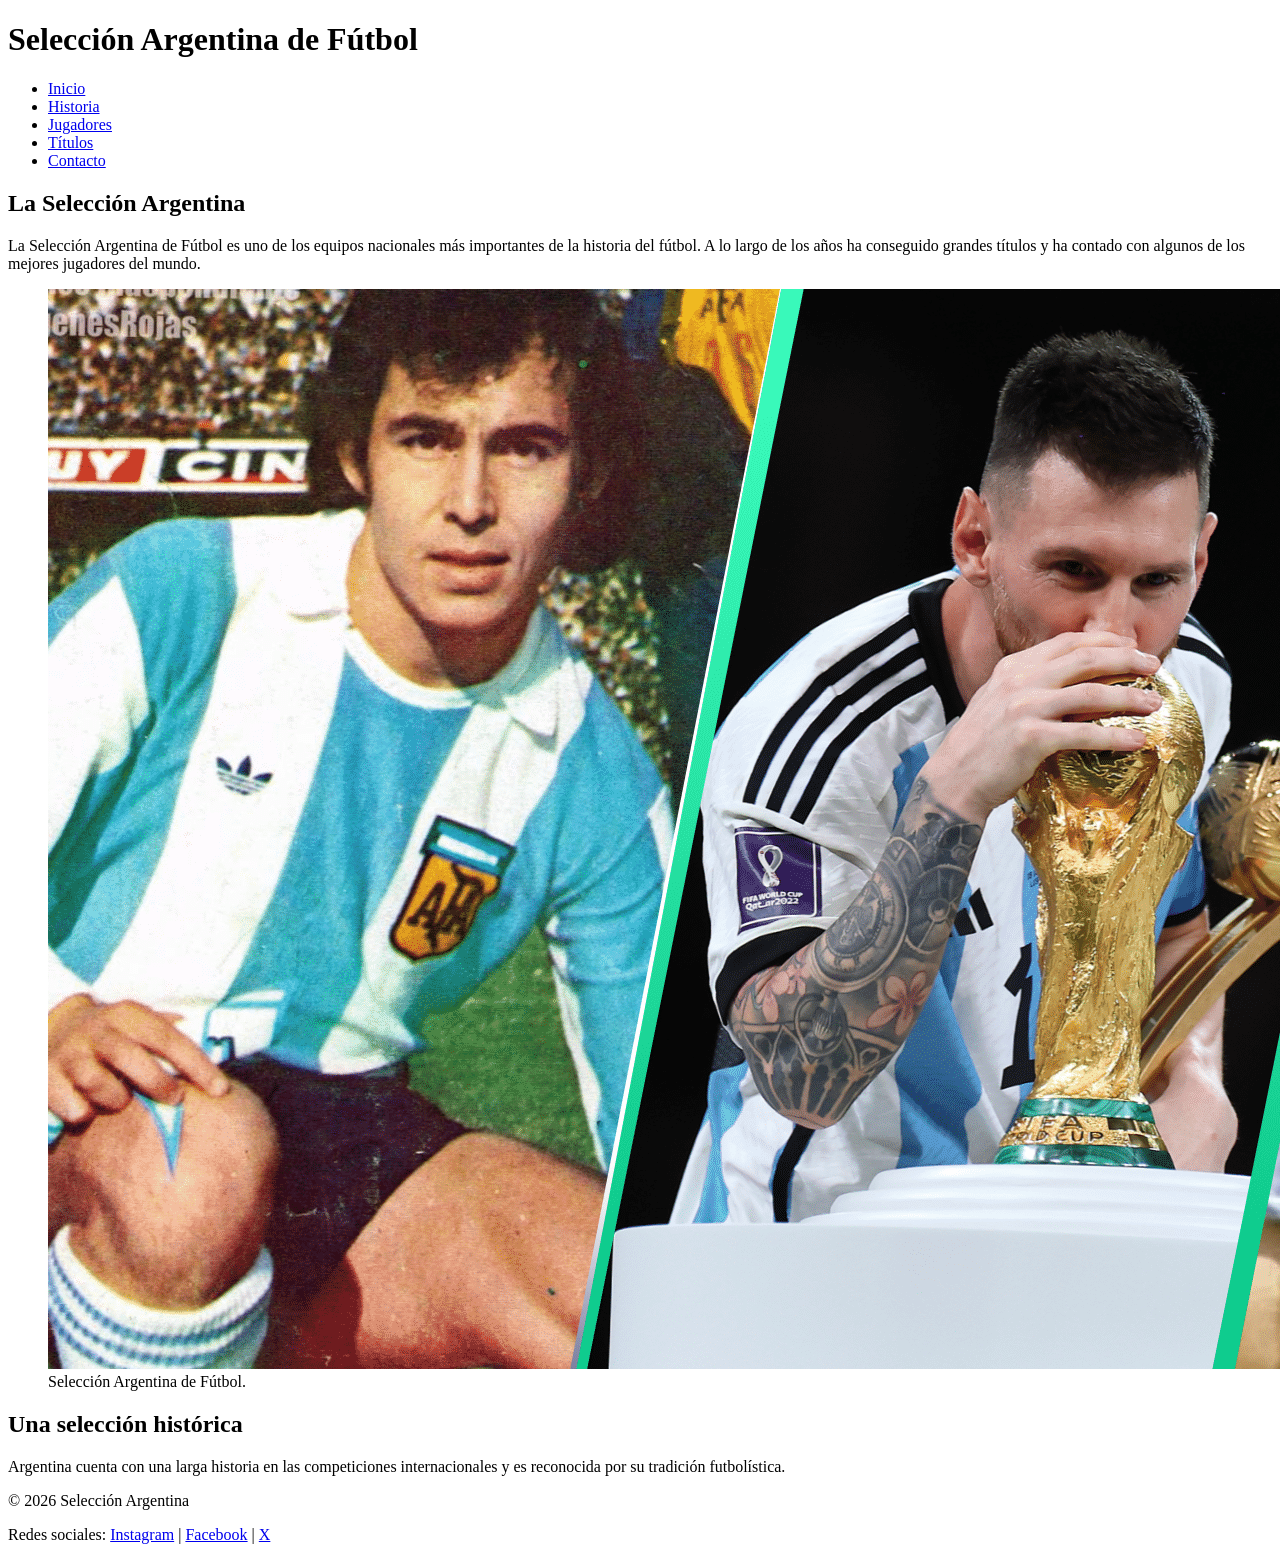
==== index.html @ b05fe80d "Primer commit" ====
<!DOCTYPE html>
<html lang="es">
<head>
    <meta charset="UTF-8">
    <meta name="viewport" content="width=device-width, initial-scale=1.0">
    <title>Selección Argentina</title>
</head>

<body>

    <header>
        <h1>Selección Argentina de Fútbol</h1>

        <nav>
            <ul>
                <li><a href="index.html">Inicio</a></li>
                <li><a href="pages/historia.html">Historia</a></li>
                <li><a href="pages/jugadores.html">Jugadores</a></li>
                <li><a href="pages/titulos.html">Títulos</a></li>
                <li><a href="pages/contacto.html">Contacto</a></li>
            </ul>
        </nav>
    </header>

    <main>

        <section>
            <h2>La Selección Argentina</h2>

            <p>
                La Selección Argentina de Fútbol es uno de los equipos
                nacionales más importantes de la historia del fútbol.
                A lo largo de los años ha conseguido grandes títulos
                y ha contado con algunos de los mejores jugadores
                del mundo.
            </p>

            <figure>
                <img src="img/inicio seleccion.png"
                     alt="Jugadores mas importantes de la historia de Argentina">
                <figcaption>Selección Argentina de Fútbol.</figcaption>
            </figure>
        </section>

        <section>
            <h2>Una selección histórica</h2>

            <p>
                Argentina cuenta con una larga historia en las
                competiciones internacionales y es reconocida por
                su tradición futbolística.
            </p>
        </section>

    </main>

    <footer>
        <p>&copy; 2026 Selección Argentina</p>

        <p>
            Redes sociales:
            <a href="#">Instagram</a> |
            <a href="#">Facebook</a> |
            <a href="#">X</a>
        </p>
    </footer>

</body>
</html>
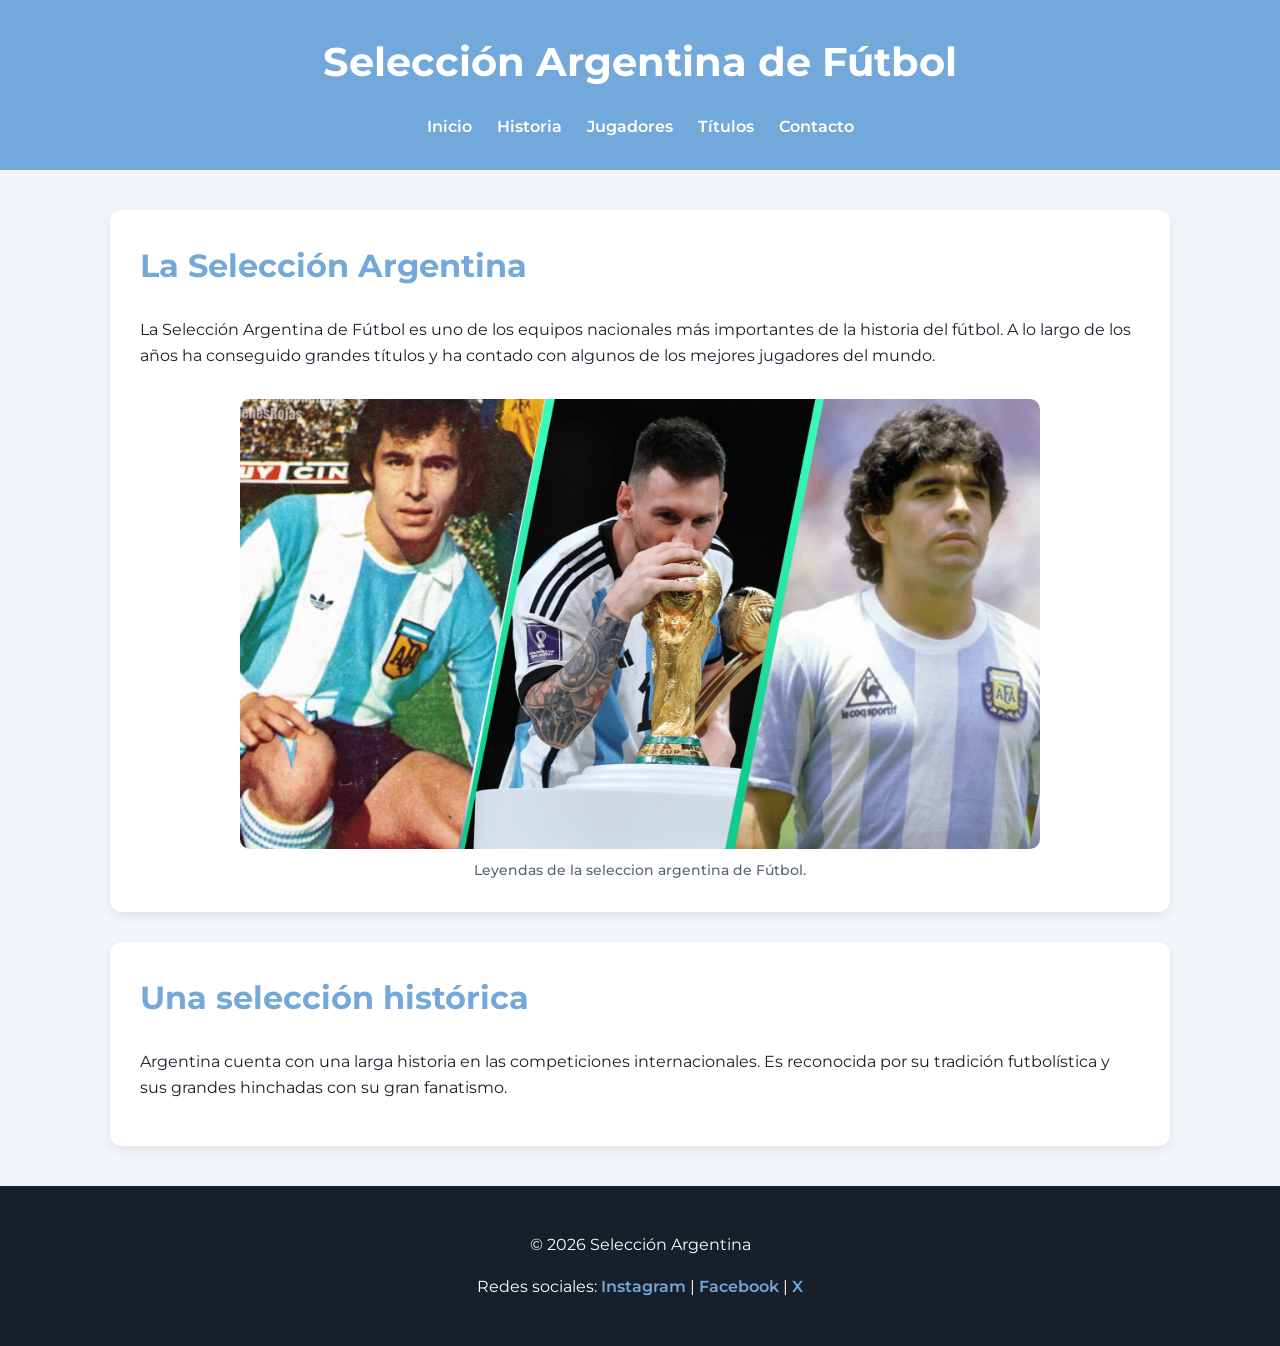
==== commit 0b1ad3d0: "Pre-entrega 3: estilizacion visual" ====
--- a/index.html
+++ b/index.html
@@ -4,15 +4,17 @@
     <meta charset="UTF-8">
     <meta name="viewport" content="width=device-width, initial-scale=1.0">
     <title>Selección Argentina</title>
+
+    <link rel="stylesheet" href="styles/styles.css">
 </head>
 
-<body>
+<body class="pagina">
 
-    <header>
-        <h1>Selección Argentina de Fútbol</h1>
+    <header class="encabezado">
+        <h1 class="titulo-principal">Selección Argentina de Fútbol</h1>
 
-        <nav>
-            <ul>
+        <nav class="navegacion">
+            <ul class="lista-navegacion">
                 <li><a href="index.html">Inicio</a></li>
                 <li><a href="pages/historia.html">Historia</a></li>
                 <li><a href="pages/jugadores.html">Jugadores</a></li>
@@ -22,12 +24,12 @@
         </nav>
     </header>
 
-    <main>
+    <main class="contenido-principal">
 
-        <section>
-            <h2>La Selección Argentina</h2>
+        <section class="seccion">
+            <h2 class="titulo-seccion">La Selección Argentina</h2>
 
-            <p>
+            <p class="texto">
                 La Selección Argentina de Fútbol es uno de los equipos
                 nacionales más importantes de la historia del fútbol.
                 A lo largo de los años ha conseguido grandes títulos
@@ -35,29 +37,32 @@
                 del mundo.
             </p>
 
-            <figure>
-                <img src="img/inicio seleccion.png"
-                     alt="Jugadores mas importantes de la historia de Argentina">
-                <figcaption>Selección Argentina de Fútbol.</figcaption>
+            <figure class="figura">
+                <img class="imagen-principal"
+                     src="img/inicio seleccion.png"
+                     alt="Jugadores más importantes de la historia de Argentina">
+                <figcaption class="descripcion-imagen">
+                    Leyendas de la seleccion argentina de Fútbol.
+                </figcaption>
             </figure>
         </section>
 
-        <section>
-            <h2>Una selección histórica</h2>
+        <section class="seccion">
+            <h2 class="titulo-seccion">Una selección histórica</h2>
 
-            <p>
+            <p class="texto">
                 Argentina cuenta con una larga historia en las
-                competiciones internacionales y es reconocida por
-                su tradición futbolística.
+                competiciones internacionales. Es reconocida por
+                su tradición futbolística y sus grandes hinchadas con su gran fanatismo.
             </p>
         </section>
 
     </main>
 
-    <footer>
-        <p>&copy; 2026 Selección Argentina</p>
+    <footer class="pie-pagina">
+        <p class="texto">&copy; 2026 Selección Argentina</p>
 
-        <p>
+        <p class="texto">
             Redes sociales:
             <a href="#">Instagram</a> |
             <a href="#">Facebook</a> |
--- a/styles/styles.css
+++ b/styles/styles.css
@@ -0,0 +1,171 @@
+/* =========================
+   TIPOGRAFÍA Y COLORES
+   ========================= */
+
+@import url('https://fonts.googleapis.com/css2?family=Montserrat:wght@400;500;600;700&display=swap');
+
+:root {
+    --celeste: #73a8da;
+    --blanco: #FFFFFF;
+    --dorado: #FFD700;
+    --azul-oscuro: #17202A;
+    --gris-claro: #F2F6FA;
+}
+
+
+/* =========================
+   CONFIGURACIÓN GENERAL
+   ========================= */
+
+* {
+    box-sizing: border-box;
+}
+
+body {
+    margin: 0;
+    font-family: 'Montserrat', sans-serif;
+    background-color: var(--gris-claro);
+    color: var(--azul-oscuro);
+    line-height: 1.6;
+}
+
+
+/* =========================
+   ENCABEZADO
+   ========================= */
+
+.encabezado {
+    background-color: var(--celeste);
+    color: var(--blanco);
+    text-align: center;
+    padding: 30px 20px;
+}
+
+.titulo-principal {
+    margin: 0 0 20px;
+    font-size: 2.5rem;
+    font-weight: 700;
+}
+
+
+/* =========================
+   NAVEGACIÓN
+   ========================= */
+
+.lista-navegacion {
+    display: flex;
+    justify-content: center;
+    gap: 25px;
+    list-style: none;
+    padding: 0;
+    margin: 0;
+}
+
+.lista-navegacion a {
+    color: var(--blanco);
+    text-decoration: none;
+    font-weight: 600;
+}
+
+.lista-navegacion a:hover {
+    color: var(--dorado);
+}
+
+
+/* =========================
+   CONTENIDO PRINCIPAL
+   ========================= */
+
+.contenido-principal {
+    max-width: 1100px;
+    margin: 40px auto;
+    padding: 0 20px;
+}
+
+.seccion {
+    background-color: var(--blanco);
+    padding: 30px;
+    margin-bottom: 30px;
+    border-radius: 12px;
+    box-shadow: 0 4px 12px rgba(0, 0, 0, 0.08);
+}
+
+.titulo-seccion {
+    color: var(--celeste);
+    font-size: 2rem;
+    font-weight: 700;
+    margin-top: 0;
+}
+
+.texto {
+    font-size: 1rem;
+    font-weight: 400;
+}
+
+
+/* =========================
+   IMÁGENES
+   ========================= */
+
+.figura {
+    margin: 30px 0 0;
+    text-align: center;
+}
+
+.imagen-principal {
+    display: block;
+    max-width: 100%;
+    width: 800px;
+    height: auto;
+    margin: 0 auto;
+    border-radius: 10px;
+}
+
+.descripcion-imagen {
+    margin-top: 10px;
+    font-size: 0.9rem;
+    font-weight: 500;
+    color: #566573;
+}
+
+
+/* =========================
+   ARTÍCULOS
+   ========================= */
+
+.articulo {
+    padding: 20px;
+    margin-top: 20px;
+    border-left: 5px solid var(--celeste);
+    background-color: var(--gris-claro);
+}
+
+.subtitulo {
+    margin-top: 0;
+    color: var(--azul-oscuro);
+    font-size: 1.3rem;
+    font-weight: 600;
+}
+
+
+/* =========================
+   PIE DE PÁGINA
+   ========================= */
+
+.pie-pagina {
+    background-color: var(--azul-oscuro);
+    color: var(--blanco);
+    text-align: center;
+    padding: 30px 20px;
+    margin-top: 40px;
+}
+
+.pie-pagina a {
+    color: var(--celeste);
+    text-decoration: none;
+    font-weight: 600;
+}
+
+.pie-pagina a:hover {
+    color: var(--dorado);
+}
